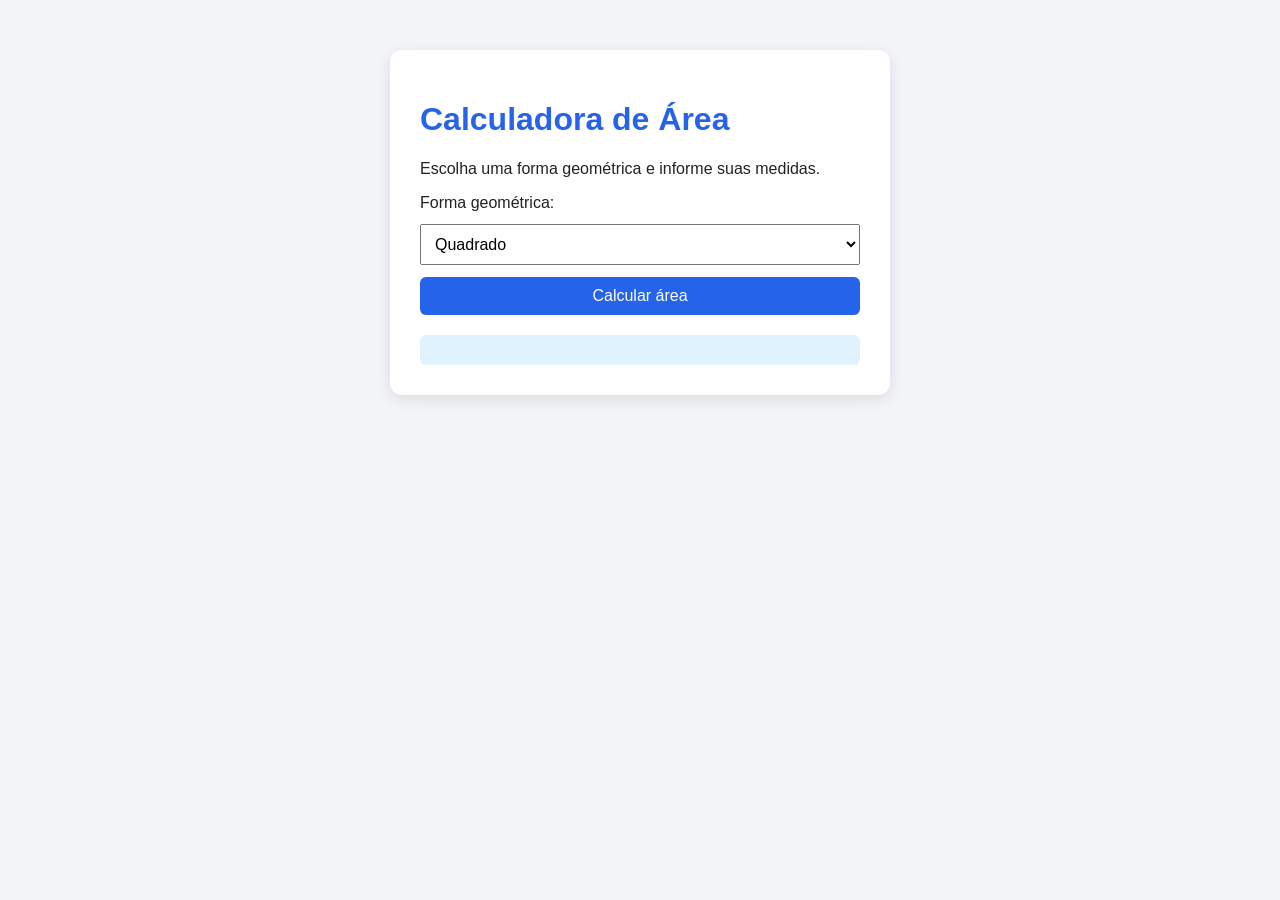
==== index.html @ 1344bf13 "Rename intex.html to index.html" ====
<!DOCTYPE html>
<html lang="pt-BR">
<head>
  <meta charset="UTF-8">
  <meta name="viewport" content="width=device-width, initial-scale=1.0">
  <title>Calculadora de Área</title>
  <link rel="stylesheet" href="style.css">
</head>
<body>
  <main class="container">
    <h1>Calculadora de Área</h1>
    <p>Escolha uma forma geométrica e informe suas medidas.</p>

    <form id="areaForm">
      <label for="forma">Forma geométrica:</label>

      <select id="forma">
        <option value="quadrado">Quadrado</option>
        <option value="retangulo">Retângulo</option>
        <option value="triangulo">Triângulo</option>
        <option value="circulo">Círculo</option>
        <option value="trapezio">Trapézio</option>
      </select>

      <div id="campos"></div>

      <button type="submit">Calcular área</button>
    </form>

    <section id="resultado" aria-live="polite"></section>
  </main>

  <script src="script.js"></script>
</body>
</html>
---- style.css ----
* {
  box-sizing: border-box;
}

body {
  margin: 0;
  font-family: Arial, sans-serif;
  background: #f2f4f8;
  color: #222;
}

.container {
  width: min(90%, 500px);
  margin: 50px auto;
  padding: 30px;
  background: white;
  border-radius: 12px;
  box-shadow: 0 4px 15px rgba(0, 0, 0, 0.1);
}

h1 {
  color: #2563eb;
}

label,
input,
select,
button {
  display: block;
  width: 100%;
  margin-top: 12px;
}

input,
select,
button {
  padding: 10px;
  font-size: 16px;
}

button {
  border: none;
  border-radius: 6px;
  background: #2563eb;
  color: white;
  cursor: pointer;
}

button:hover {
  background: #1d4ed8;
}

#resultado {
  margin-top: 20px;
  padding: 15px;
  border-radius: 6px;
  background: #e0f2fe;
  font-weight: bold;
}
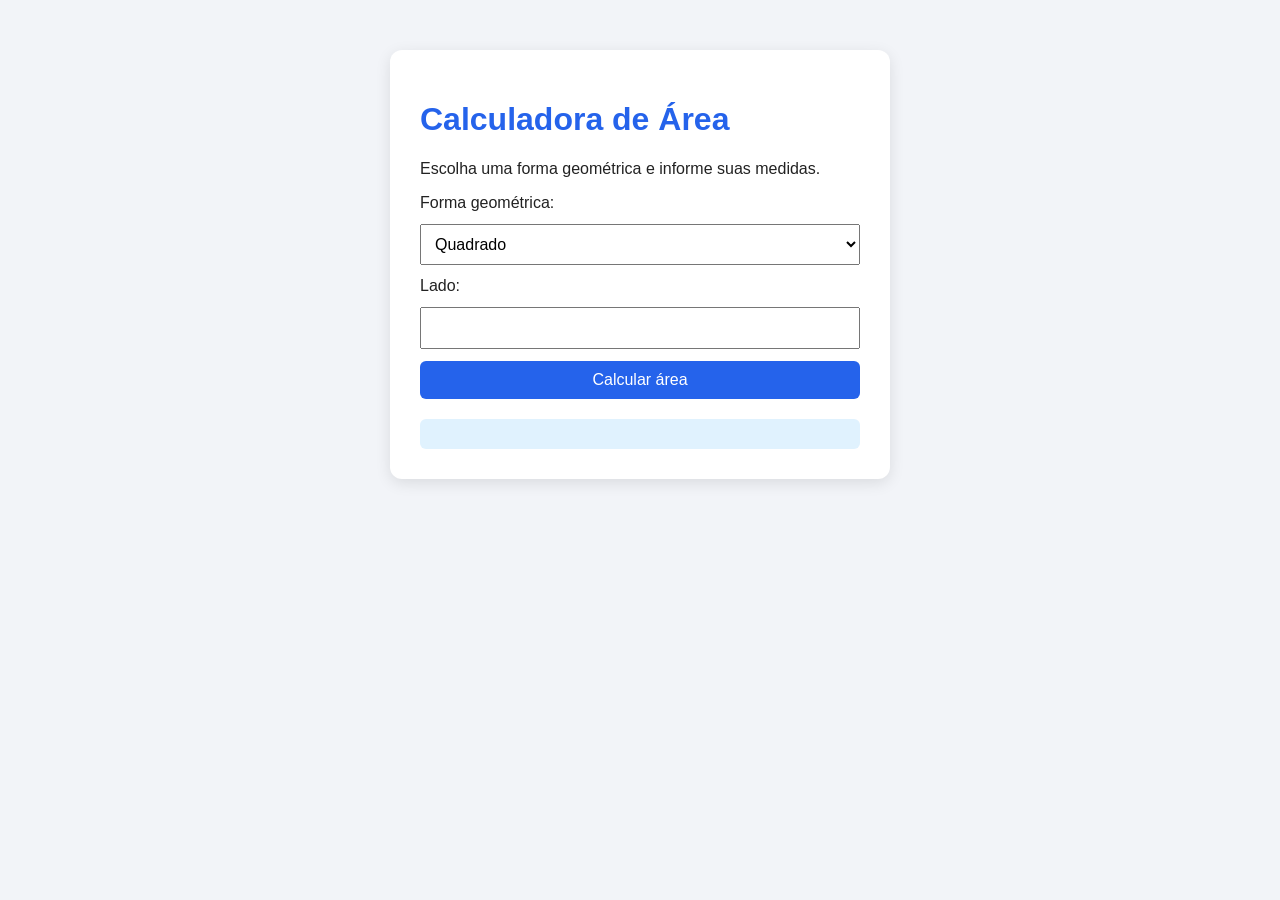
==== commit f7bdbffa: "Add files via upload" ====
--- a/index.html
+++ b/index.html
@@ -20,6 +20,7 @@
         <option value="triangulo">Triângulo</option>
         <option value="circulo">Círculo</option>
         <option value="trapezio">Trapézio</option>
+        <option value="losango">Losango</option>
       </select>
 
       <div id="campos"></div>
@@ -32,4 +33,4 @@
 
   <script src="script.js"></script>
 </body>
-</html>
+</html>
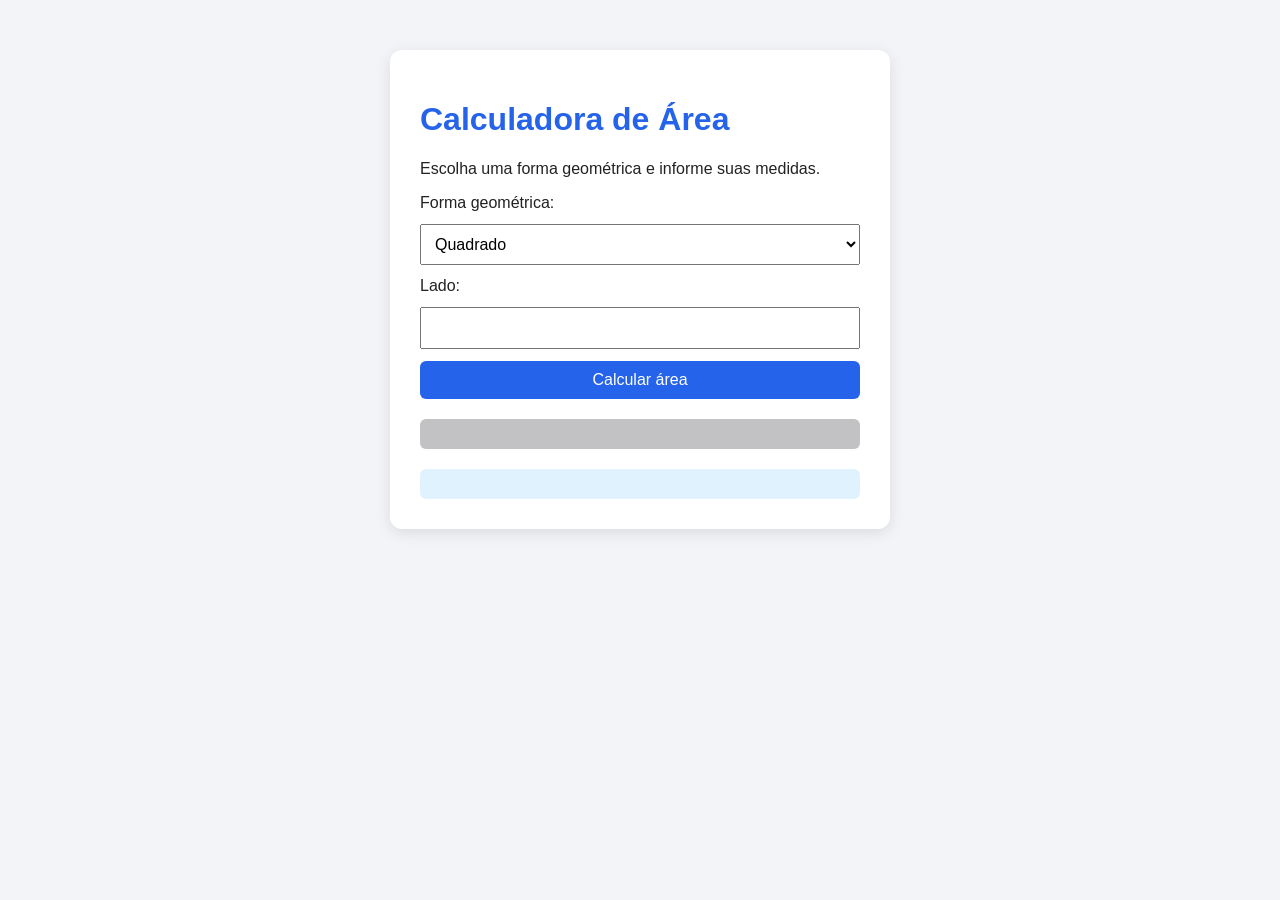
==== commit 1ce5eaec: "Add files via upload" ====
--- a/index.html
+++ b/index.html
@@ -26,8 +26,11 @@
       <div id="campos"></div>
 
       <button type="submit">Calcular área</button>
+      
+      <div id="formulaTexto"></div>
     </form>
 
+    
     <section id="resultado" aria-live="polite"></section>
   </main>
 
--- a/style.css
+++ b/style.css
@@ -56,4 +56,14 @@
   border-radius: 6px;
   background: #e0f2fe;
   font-weight: bold;
+}
+
+#formulaTexto {
+  margin-top: 20px;
+  padding: 15px;
+  border-radius: 6px;
+  background: #c2c2c4;
+  font-style: italic;
+  color: rgb(133, 128, 128);
+  font-size: 14px;
 }
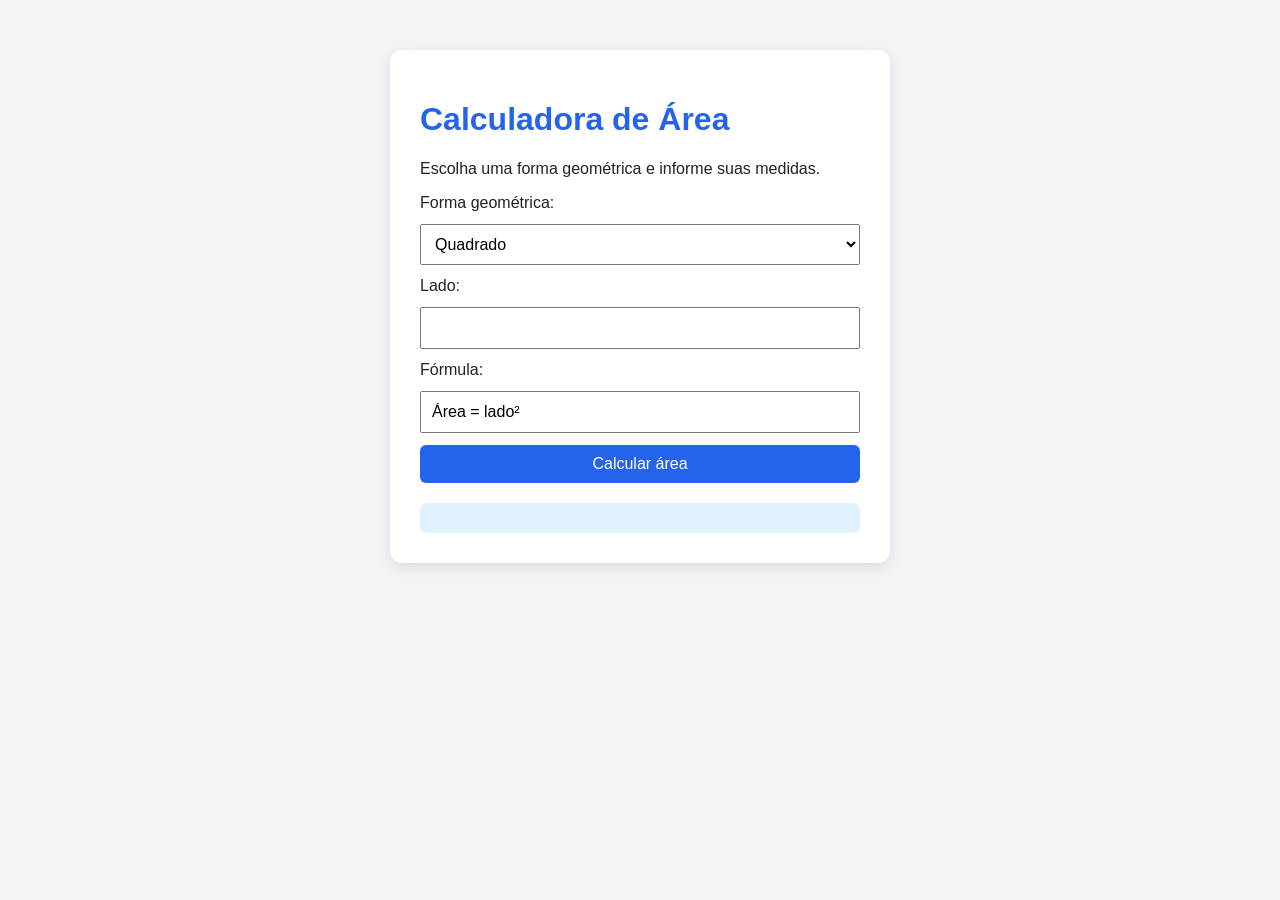
==== commit b3367d56: "Add files via upload" ====
--- a/index.html
+++ b/index.html
@@ -26,11 +26,9 @@
       <div id="campos"></div>
 
       <button type="submit">Calcular área</button>
-      
-      <div id="formulaTexto"></div>
+
     </form>
 
-    
     <section id="resultado" aria-live="polite"></section>
   </main>
 
